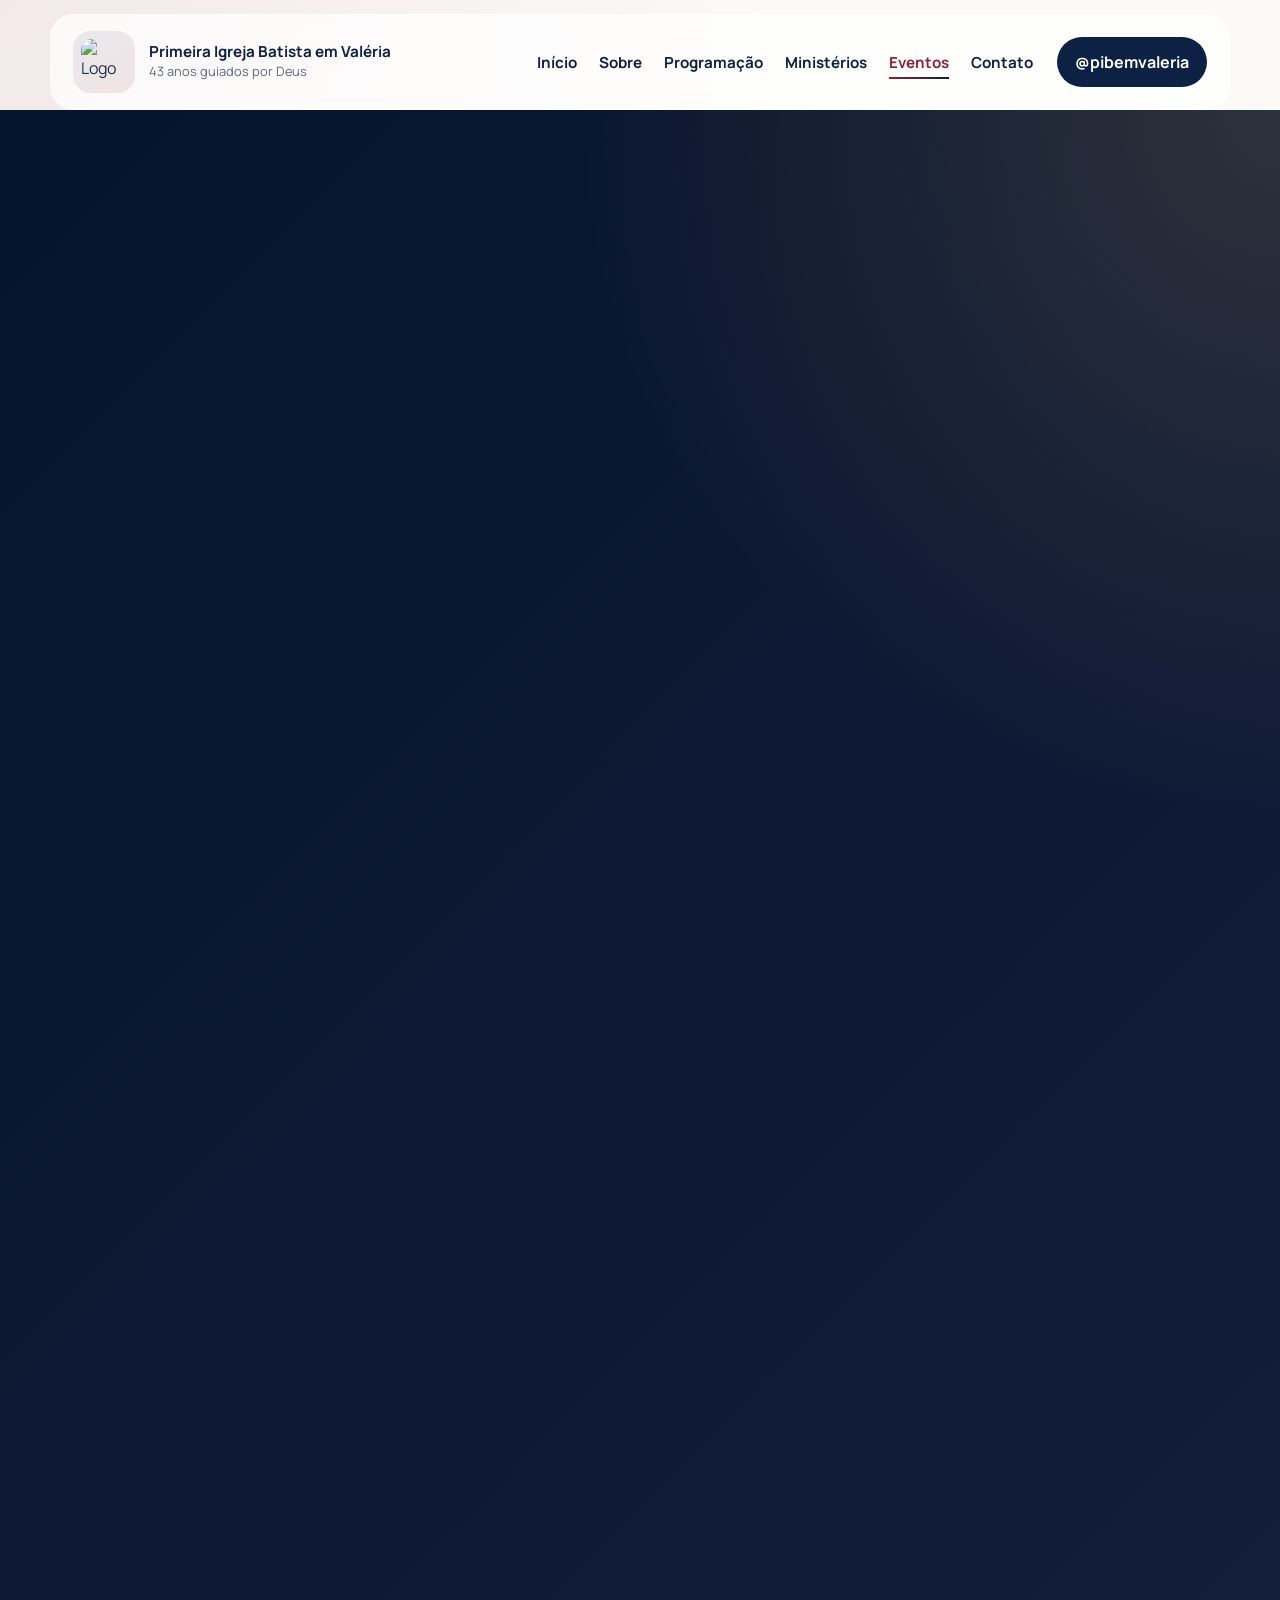
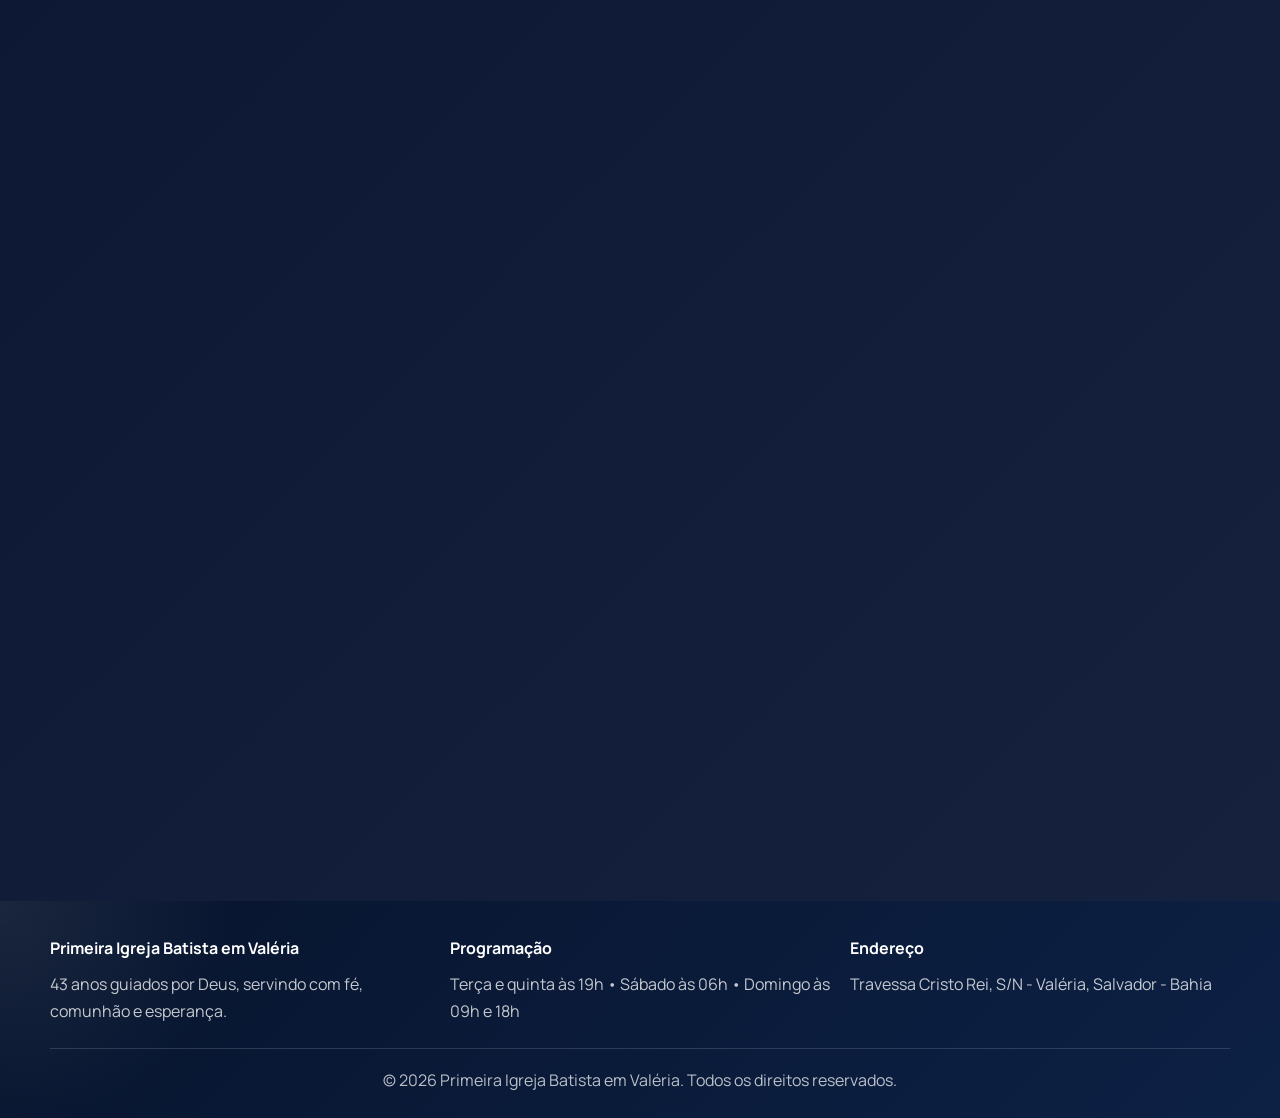
==== eventos.html @ e594f548 "Reorganiza o site em páginas separadas (Início, Sobre, Programação, Ministérios, Eventos, Contato) I" ====
<!DOCTYPE html>
<html lang="pt-BR">
<head>
  <meta charset="UTF-8">
  <meta name="viewport" content="width=device-width, initial-scale=1.0">
  <meta name="description" content="43º aniversário da Primeira Igreja Batista em Valéria: programação, pregadores convidados e o hino da conferência.">
  <title>Eventos | Primeira Igreja Batista em Valéria</title>
  <link rel="icon" href="logo-pib.png" type="image/png">
  <link rel="preconnect" href="https://fonts.googleapis.com">
  <link rel="preconnect" href="https://fonts.gstatic.com" crossorigin>
  <link href="https://fonts.googleapis.com/css2?family=Cormorant+Garamond:wght@500;600;700&family=Manrope:wght@400;500;600;700;800&display=swap" rel="stylesheet">
  <link rel="stylesheet" href="style.css">
</head>
<body>
<header class="site-header" id="topo">
  <div class="container">
    <nav class="navbar" aria-label="Navegação principal">
      <a class="brand" href="index.html" aria-label="Página inicial da Primeira Igreja Batista em Valéria">
        <img src="logo-pib.png" alt="Logo da Primeira Igreja Batista em Valéria">
        <div class="brand-text"><strong>Primeira Igreja Batista em Valéria</strong><span>43 anos guiados por Deus</span></div>
      </a>
      <button class="menu-toggle" id="menuToggle" type="button" aria-expanded="false" aria-controls="menu" aria-label="Abrir menu"><span></span><span></span><span></span></button>
      <div class="nav-panel" id="menu">
        <ul class="nav-links">
          <li><a href="index.html">Início</a></li><li><a href="sobre.html">Sobre</a></li><li><a href="programacao.html">Programação</a></li><li><a href="ministerios.html">Ministérios</a></li><li><a href="eventos.html" aria-current="page">Eventos</a></li><li><a href="contato.html">Contato</a></li>
        </ul>
        <a class="nav-cta" href="https://instagram.com/pibemvaleria" target="_blank" rel="noreferrer">@pibemvaleria</a>
      </div>
    </nav>
  </div>
</header>
<main>
  <section class="section event-section" id="eventos">
    <div class="container">
      <figure class="event-banner reveal">
        <img src="guiados.png" alt="Arte oficial do 43º aniversário da PIB em Valéria: Guiados por Deus para um novo tempo — Isaías 43:19" width="1672" height="941" loading="lazy" decoding="async">
      </figure>
      <div class="section-heading center light reveal">
        <p class="section-kicker">Evento em destaque</p>
        <h2>43º aniversário da PIB em Valéria</h2>
      </div>
      <div class="event-info reveal">
        <p class="event-tag">10, 12 e 13 de setembro de 2026</p>
        <h3>Guiados por Deus para um novo tempo</h3>
        <p class="event-lead">Uma celebração de gratidão pela história da igreja e de esperança pelo novo tempo que Deus está conduzindo.</p>
        <div class="countdown" id="countdown" aria-live="polite">
          <div><strong id="cd-dias">00</strong><span>dias</span></div>
          <div><strong id="cd-horas">00</strong><span>horas</span></div>
          <div><strong id="cd-min">00</strong><span>min</span></div>
          <div><strong id="cd-seg">00</strong><span>seg</span></div>
        </div>
        <div class="event-actions">
          <a class="btn btn-gold" href="#evento-programacao">Ver programação</a>
          <a class="btn btn-outline-light" href="https://instagram.com/pibemvaleria" target="_blank" rel="noreferrer">Acompanhar no Instagram</a>
        </div>
      </div>
      <div class="event-schedule" id="evento-programacao">
        <article class="reveal"><span>10/09 • 19h30</span><h3>Pr. Davidson Freitas</h3><p>PIB em Heliópolis - RJ • BGEA</p></article>
        <article class="reveal"><span>12/09 • 19h</span><h3>Pr. Éber Mesquita</h3><p>IB Sinai • Presidente da CBBA</p></article>
        <article class="reveal"><span>13/09 • 09h</span><h3>Pr. Chris Swamson</h3><p>BGEA - EUA</p></article>
        <article class="reveal"><span>13/09 • 18h</span><h3>Pr. Maurício Rodrigues</h3><p>PIB em Valéria</p></article>
      </div>

      <div class="section-heading center light reveal preachers-heading"><p class="section-kicker">Quem prega</p><h2>Pregadores convidados</h2></div>
      <div class="preachers-grid">
        <article class="preacher-card reveal">
          <div class="preacher-photo"><img src="Pr. Davidson Freitas.png" alt="Pr. Davidson Freitas" loading="lazy"></div>
          <span class="preacher-when">10/09 • 19h30</span>
          <h3>Pr. Davidson Freitas</h3>
          <p>PIB em Heliópolis - RJ • BGEA</p>
        </article>
        <article class="preacher-card reveal">
          <div class="preacher-photo"><img src="Pr. Éber Mesquita.png" alt="Pr. Éber Mesquita" loading="lazy"></div>
          <span class="preacher-when">12/09 • 19h</span>
          <h3>Pr. Éber Mesquita</h3>
          <p>IB Sinai • Presidente da CBBA</p>
        </article>
        <article class="preacher-card reveal">
          <div class="preacher-photo"><img src="Pr. Chris Swamson.png" alt="Pr. Chris Swamson" loading="lazy"></div>
          <span class="preacher-when">13/09 • 09h</span>
          <h3>Pr. Chris Swamson</h3>
          <p>BGEA - EUA</p>
        </article>
        <article class="preacher-card reveal">
          <div class="preacher-photo"><img src="Pr. Mauricio.jpeg" alt="Pr. Maurício Rodrigues" loading="lazy"></div>
          <span class="preacher-when">13/09 • 18h</span>
          <h3>Pr. Maurício Rodrigues</h3>
          <p>PIB em Valéria</p>
          <p class="preacher-note">Participação especial do Coral da Igreja Batista Metropolitana</p>
        </article>
      </div>

      <div class="hymn-block reveal">
        <div class="section-heading center light"><p class="section-kicker">Nosso hino</p><h2>Uma Nova História</h2></div>
        <p class="hymn-caption">Fernandinho</p>
        <div class="hymn-video">
          <iframe src="https://www.youtube.com/embed/4M4jRcdUZtY" title="Uma Nova História - Fernandinho" loading="lazy" frameborder="0" allow="accelerometer; autoplay; clipboard-write; encrypted-media; gyroscope; picture-in-picture" allowfullscreen></iframe>
        </div>
      </div>
    </div>
  </section>
</main>
<footer class="site-footer"><div class="container footer-grid"><div><strong>Primeira Igreja Batista em Valéria</strong><p>43 anos guiados por Deus, servindo com fé, comunhão e esperança.</p></div><div><strong>Programação</strong><p>Terça e quinta às 19h • Sábado às 06h • Domingo às 09h e 18h</p></div><div><strong>Endereço</strong><p>Travessa Cristo Rei, S/N - Valéria, Salvador - Bahia</p></div></div><div class="container footer-bottom"><p>© 2026 Primeira Igreja Batista em Valéria. Todos os direitos reservados.</p></div></footer>
<script src="script.js"></script>
</body>
</html>
---- style.css ----
:root {
  --navy: #0d2145;
  --navy-deep: #07142d;
  --navy-soft: #16315f;
  --wine: #8c2338;
  --wine-dark: #6f1a2c;
  --paper: #f6f4ef;
  --paper-strong: #ece7de;
  --white: #ffffff;
  --text: #24324a;
  --text-soft: #5d6980;
  --border: rgba(13, 33, 69, 0.12);
  --shadow: 0 24px 60px rgba(7, 20, 45, 0.14);
  --radius-lg: 28px;
  --radius-md: 20px;
  --radius-sm: 14px;
  --container: 1180px;
}

* {
  box-sizing: border-box;
  margin: 0;
  padding: 0;
}

html {
  scroll-behavior: smooth;
}

body {
  font-family: "Manrope", sans-serif;
  color: var(--text);
  background:
    radial-gradient(circle at top left, rgba(140, 35, 56, 0.08), transparent 26%),
    linear-gradient(180deg, #fbfaf7 0%, var(--paper) 100%);
  line-height: 1.65;
}

img {
  display: block;
  max-width: 100%;
}

a {
  color: inherit;
}

button {
  font: inherit;
}

.container {
  width: min(var(--container), calc(100% - 32px));
  margin: 0 auto;
}

.site-header {
  position: sticky;
  top: 0;
  z-index: 30;
  padding-top: 14px;
}

.site-header.scrolled .navbar {
  background: rgba(255, 255, 255, 0.9);
  box-shadow: 0 16px 40px rgba(7, 20, 45, 0.14);
}

.navbar {
  position: relative;
  display: flex;
  align-items: center;
  justify-content: space-between;
  gap: 24px;
  padding: 16px 22px;
  border: 1px solid rgba(255, 255, 255, 0.65);
  border-radius: 24px;
  background: rgba(255, 255, 255, 0.72);
  backdrop-filter: blur(16px);
  transition: background 0.3s ease, box-shadow 0.3s ease;
}

.brand {
  display: flex;
  align-items: center;
  gap: 14px;
  text-decoration: none;
  min-width: 0;
}

.brand img {
  width: 62px;
  height: 62px;
  object-fit: contain;
  border-radius: 18px;
  background: linear-gradient(145deg, rgba(13, 33, 69, 0.08), rgba(140, 35, 56, 0.1));
  padding: 8px;
}

.brand-text {
  min-width: 0;
}

.brand-text strong,
.brand-text span {
  display: block;
}

.brand-text strong {
  font-size: 0.95rem;
  color: var(--navy);
  line-height: 1.3;
}

.brand-text span {
  color: var(--text-soft);
  font-size: 0.8rem;
}

.nav-panel {
  display: flex;
  align-items: center;
  gap: 24px;
}

.nav-links {
  display: flex;
  align-items: center;
  gap: 22px;
  list-style: none;
}

.nav-links a {
  text-decoration: none;
  color: var(--navy);
  font-weight: 700;
  font-size: 0.95rem;
  position: relative;
}

.nav-links a::after {
  content: "";
  position: absolute;
  left: 0;
  bottom: -6px;
  width: 100%;
  height: 2px;
  transform: scaleX(0);
  transform-origin: left;
  background: linear-gradient(90deg, var(--wine), var(--navy));
  transition: transform 0.25s ease;
}

.nav-links a:hover::after,
.nav-links a:focus-visible::after {
  transform: scaleX(1);
}

.nav-links a[aria-current="page"] {
  color: var(--wine);
}

.nav-links a[aria-current="page"]::after {
  transform: scaleX(1);
}

.nav-cta {
  text-decoration: none;
  background: var(--navy);
  color: var(--white);
  padding: 12px 18px;
  border-radius: 999px;
  font-weight: 700;
  white-space: nowrap;
}

.menu-toggle {
  display: none;
  width: 52px;
  height: 52px;
  border: 0;
  border-radius: 16px;
  background: var(--navy);
  cursor: pointer;
}

.menu-toggle span {
  display: block;
  width: 22px;
  height: 2px;
  margin: 5px auto;
  background: var(--white);
  transition: transform 0.25s ease, opacity 0.25s ease;
}

.menu-toggle.is-active span:nth-child(1) {
  transform: translateY(7px) rotate(45deg);
}

.menu-toggle.is-active span:nth-child(2) {
  opacity: 0;
}

.menu-toggle.is-active span:nth-child(3) {
  transform: translateY(-7px) rotate(-45deg);
}

.hero {
  position: relative;
  overflow: hidden;
  padding: 120px 0 72px;
}

.hero::before,
.hero::after {
  content: "";
  position: absolute;
  border-radius: 50%;
  filter: blur(16px);
  z-index: -1;
}

.hero::before {
  width: 360px;
  height: 360px;
  right: -110px;
  top: 40px;
  background: rgba(140, 35, 56, 0.16);
}

.hero::after {
  width: 420px;
  height: 420px;
  left: -120px;
  bottom: -140px;
  background: rgba(13, 33, 69, 0.12);
}

.hero-grid {
  display: grid;
  grid-template-columns: minmax(0, 1.05fr) minmax(320px, 0.95fr);
  align-items: center;
  gap: 46px;
}

.eyebrow,
.section-kicker {
  font-size: 0.82rem;
  letter-spacing: 0.18em;
  text-transform: uppercase;
  font-weight: 800;
  color: var(--wine);
}

.hero-badge {
  display: inline-flex;
  margin: 18px 0 20px;
  padding: 8px 16px;
  border-radius: 999px;
  background: rgba(140, 35, 56, 0.08);
  color: var(--wine-dark);
  font-weight: 800;
}

.hero h1,
.section-heading h2,
.contact-copy h2 {
  font-family: "Cormorant Garamond", serif;
  color: var(--navy-deep);
  letter-spacing: -0.02em;
  line-height: 0.98;
}

.hero h1 {
  font-size: clamp(3rem, 6vw, 5.45rem);
  max-width: 11ch;
}

.hero-text {
  font-size: 1.06rem;
  color: var(--text-soft);
  max-width: 58ch;
  margin-top: 22px;
}

.hero-actions {
  display: flex;
  flex-wrap: wrap;
  gap: 14px;
  margin-top: 30px;
}

.btn {
  display: inline-flex;
  align-items: center;
  justify-content: center;
  min-height: 52px;
  padding: 0 22px;
  border-radius: 999px;
  text-decoration: none;
  font-weight: 800;
  transition: transform 0.25s ease, box-shadow 0.25s ease, background 0.25s ease;
}

.btn:hover,
.btn:focus-visible,
.contact-link:hover,
.contact-link:focus-visible,
.nav-cta:hover,
.nav-cta:focus-visible {
  transform: translateY(-2px);
}

.btn-primary {
  background: linear-gradient(135deg, var(--wine), #b0334d);
  color: var(--white);
  box-shadow: 0 16px 30px rgba(140, 35, 56, 0.28);
}

.btn-secondary {
  background: var(--white);
  color: var(--navy);
  border: 1px solid var(--border);
}

.btn-light {
  background: var(--white);
  color: var(--navy-deep);
}

.hero-highlights {
  display: flex;
  flex-wrap: wrap;
  gap: 12px;
  list-style: none;
  margin-top: 28px;
}

.hero-highlights li {
  padding: 10px 14px;
  border-radius: 999px;
  background: rgba(255, 255, 255, 0.72);
  border: 1px solid rgba(13, 33, 69, 0.08);
  color: var(--navy);
  font-weight: 700;
}

.hero-visual {
  position: relative;
}

.hero-card {
  position: relative;
  overflow: hidden;
  padding: 28px;
  border-radius: 34px;
  min-height: 560px;
  color: var(--white);
  background:
    linear-gradient(180deg, rgba(255, 255, 255, 0.14), rgba(255, 255, 255, 0.02)),
    linear-gradient(145deg, rgba(13, 33, 69, 0.95), rgba(13, 33, 69, 0.8) 55%, rgba(140, 35, 56, 0.82));
  box-shadow: var(--shadow);
}

.hero-card::before {
  content: "";
  position: absolute;
  inset: 0;
  background:
    linear-gradient(130deg, rgba(255, 255, 255, 0.18), transparent 34%),
    radial-gradient(circle at 80% 20%, rgba(255, 255, 255, 0.24), transparent 24%),
    radial-gradient(circle at 24% 76%, rgba(255, 255, 255, 0.1), transparent 28%);
  pointer-events: none;
}

.hero-card-top,
.hero-card-body,
.hero-card-footer {
  position: relative;
  z-index: 1;
}

.hero-card-top {
  display: flex;
  align-items: center;
  justify-content: space-between;
  gap: 20px;
}

.hero-card-top img {
  width: 84px;
  height: 84px;
  object-fit: contain;
  padding: 10px;
  border-radius: 22px;
  background: rgba(255, 255, 255, 0.1);
  backdrop-filter: blur(8px);
}

.hero-card-tag {
  display: inline-flex;
  padding: 8px 14px;
  border-radius: 999px;
  background: rgba(255, 255, 255, 0.12);
  font-weight: 700;
}

.hero-card-body {
  display: grid;
  align-content: end;
  min-height: 380px;
}

.hero-card-verse {
  font-family: "Cormorant Garamond", serif;
  font-size: clamp(2rem, 4vw, 3.3rem);
  line-height: 1.02;
  max-width: 11ch;
}

.hero-card-reference {
  display: block;
  margin-top: 14px;
  color: rgba(255, 255, 255, 0.82);
  letter-spacing: 0.08em;
  text-transform: uppercase;
  font-size: 0.82rem;
  font-weight: 700;
}

.hero-card-footer {
  padding-top: 22px;
  border-top: 1px solid rgba(255, 255, 255, 0.18);
}

.hero-card-footer strong,
.hero-card-footer span {
  display: block;
}

.hero-card-footer span {
  color: rgba(255, 255, 255, 0.84);
}

.section {
  padding: 88px 0;
}

.section-soft {
  background: linear-gradient(180deg, rgba(255, 255, 255, 0.32), rgba(236, 231, 222, 0.72));
}

.section-dark {
  background:
    radial-gradient(circle at top right, rgba(255, 255, 255, 0.08), transparent 22%),
    linear-gradient(135deg, var(--navy-deep), var(--navy));
  color: var(--white);
}

.section-heading {
  max-width: 720px;
}

.section-heading.center {
  margin: 0 auto;
  text-align: center;
}

.section-heading.light h2,
.section-heading.light .section-kicker {
  color: var(--white);
}

.section-heading h2,
.contact-copy h2 {
  font-size: clamp(2.5rem, 4vw, 4.1rem);
  margin-top: 14px;
}

.intro-strip {
  padding-top: 22px;
}

.intro-grid {
  display: grid;
  grid-template-columns: repeat(3, 1fr);
  gap: 18px;
}

.intro-grid article {
  padding: 24px;
  border-radius: var(--radius-md);
  background: rgba(255, 255, 255, 0.76);
  border: 1px solid rgba(13, 33, 69, 0.08);
  box-shadow: 0 16px 30px rgba(7, 20, 45, 0.06);
}

.intro-grid span {
  display: block;
  margin-bottom: 10px;
  color: var(--navy);
  font-size: 1.05rem;
  font-weight: 800;
}

.about-grid {
  display: grid;
  grid-template-columns: 0.9fr 1.1fr;
  gap: 42px;
  align-items: start;
}

.about-content p + p {
  margin-top: 18px;
}

.about-content p {
  color: var(--text-soft);
  font-size: 1.02rem;
}

.about-metrics {
  display: grid;
  grid-template-columns: repeat(3, 1fr);
  gap: 16px;
  margin-top: 28px;
}

.metric-card,
.schedule-card,
.ministry-card,
.gallery-card,
.contact-panel {
  border: 1px solid var(--border);
  box-shadow: var(--shadow);
}

.metric-card {
  padding: 22px;
  border-radius: var(--radius-md);
  background: var(--white);
}

.metric-card strong,
.metric-card span {
  display: block;
}

.metric-card strong {
  color: var(--navy);
  font-size: 1.2rem;
}

.metric-card span {
  color: var(--text-soft);
}

.schedule-grid {
  display: grid;
  grid-template-columns: repeat(auto-fit, minmax(220px, 1fr));
  gap: 18px;
  margin-top: 42px;
}

.schedule-card {
  position: relative;
  overflow: hidden;
  padding: 28px;
  border-radius: 24px;
  background: linear-gradient(180deg, rgba(255, 255, 255, 0.92), var(--white));
}

.schedule-card::before {
  content: "";
  position: absolute;
  inset: 0 auto auto 0;
  width: 100%;
  height: 4px;
  background: linear-gradient(90deg, var(--wine), var(--navy));
}

.schedule-day {
  display: inline-flex;
  margin-bottom: 16px;
  padding: 7px 12px;
  border-radius: 999px;
  background: rgba(13, 33, 69, 0.06);
  color: var(--navy);
  font-size: 0.85rem;
  font-weight: 800;
}

.schedule-card h3 {
  color: var(--navy);
  font-size: 1.35rem;
  margin-bottom: 8px;
}

.schedule-card p {
  color: var(--wine);
  font-size: 1.05rem;
  font-weight: 800;
}

.ministries-grid {
  display: grid;
  grid-template-columns: repeat(auto-fit, minmax(240px, 1fr));
  gap: 18px;
  margin-top: 42px;
}

.ministry-card {
  padding: 28px;
  border-radius: 24px;
  background:
    linear-gradient(180deg, rgba(255, 255, 255, 0.96), rgba(255, 255, 255, 0.9)),
    var(--white);
}

.ministry-card h3 {
  color: var(--navy);
  font-size: 1.25rem;
  margin-bottom: 10px;
}

.ministry-card p {
  color: var(--text-soft);
}

.gallery-grid {
  display: grid;
  grid-template-columns: repeat(3, 1fr);
  gap: 20px;
  margin-top: 42px;
}

/* O card tem proporção fixa e o texto fica sobre a imagem: altura previsível
   em qualquer tela e sem faixas vazias em volta das artes. */
.gallery-card {
  position: relative;
  display: block;
  overflow: hidden;
  aspect-ratio: 4 / 5;
  border-radius: 28px;
  background: var(--navy-deep);
  border-color: rgba(255, 255, 255, 0.14);
  text-decoration: none;
  transition: transform 0.3s ease, box-shadow 0.3s ease;
}

.gallery-card::after {
  content: "";
  position: absolute;
  inset: 0;
  z-index: 1;
  background: linear-gradient(180deg, rgba(7, 20, 45, 0.34) 0%, transparent 32%, rgba(7, 20, 45, 0.95) 100%);
}

/* Especificidade acima de .reveal.is-visible, que também define transform
   e, por vir depois no arquivo, anulava o hover do card. */
.gallery-grid .gallery-card:hover,
.gallery-grid .gallery-card:focus-visible {
  transform: translateY(-6px);
  box-shadow: 0 30px 60px rgba(7, 20, 45, 0.4);
}

.gallery-card:focus-visible {
  outline: 2px solid #e8c468;
  outline-offset: 3px;
}

.gallery-image {
  width: 100%;
  height: 100%;
  object-fit: cover;
  object-position: center;
  transition: transform 0.6s ease;
}

.gallery-card:hover .gallery-image,
.gallery-card:focus-visible .gallery-image {
  transform: scale(1.06);
}

/* Arte vertical (9/16): ancora no topo para preservar o selo e o tema. */
.gallery-card--art .gallery-image {
  object-position: center top;
}

.gallery-badge {
  position: absolute;
  z-index: 2;
  top: 16px;
  left: 16px;
  display: inline-flex;
  align-items: center;
  gap: 7px;
  padding: 7px 13px;
  border-radius: 999px;
  background: rgba(7, 20, 45, 0.6);
  backdrop-filter: blur(6px);
  border: 1px solid rgba(255, 255, 255, 0.24);
  color: var(--white);
  font-size: 0.72rem;
  font-weight: 800;
  letter-spacing: 0.1em;
  text-transform: uppercase;
}

.gallery-copy {
  position: absolute;
  z-index: 2;
  inset: auto 0 0 0;
  padding: 24px 22px 22px;
}

.gallery-copy h3 {
  font-size: clamp(1.15rem, 1.5vw, 1.4rem);
  line-height: 1.25;
  margin-bottom: 8px;
  color: var(--white);
}

.gallery-copy p {
  color: rgba(255, 255, 255, 0.84);
  font-size: 0.92rem;
  line-height: 1.5;
}

.gallery-cta {
  display: inline-flex;
  align-items: center;
  gap: 6px;
  margin-top: 14px;
  color: #e8c468;
  font-size: 0.8rem;
  font-weight: 800;
  letter-spacing: 0.06em;
  text-transform: uppercase;
  opacity: 0;
  transform: translateY(8px);
  transition: opacity 0.3s ease, transform 0.3s ease;
}

.gallery-card:hover .gallery-cta,
.gallery-card:focus-visible .gallery-cta {
  opacity: 1;
  transform: translateY(0);
}

/* Sem cursor não existe hover: no celular e no tablet o link fica sempre visível. */
@media (hover: none) {
  .gallery-cta {
    opacity: 1;
    transform: none;
  }
}

.contact-panel {
  display: grid;
  grid-template-columns: 1fr 0.92fr;
  gap: 24px;
  padding: 34px;
  border-radius: 32px;
  background:
    linear-gradient(160deg, rgba(255, 255, 255, 0.95), rgba(255, 255, 255, 0.82)),
    var(--white);
}

.contact-copy p:not(.section-kicker) {
  color: var(--text-soft);
  margin-top: 18px;
}

.contact-copy address {
  margin-top: 20px;
  color: var(--navy);
  font-style: normal;
  font-weight: 700;
}

.contact-actions {
  display: grid;
  gap: 14px;
}

.contact-link {
  display: block;
  padding: 22px 24px;
  border-radius: 22px;
  text-decoration: none;
  transition: transform 0.25s ease, box-shadow 0.25s ease;
}

.contact-link strong,
.contact-link span {
  display: block;
}

.contact-link strong {
  font-size: 1.05rem;
  margin-bottom: 4px;
}

.contact-link span {
  opacity: 0.86;
}

.contact-link.instagram {
  background: linear-gradient(135deg, #213b6e, #8c2338);
  color: var(--white);
}

.contact-link.whatsapp {
  background: linear-gradient(135deg, #f8f6f2, #ece7de);
  color: var(--navy);
}

.contact-link.location {
  background: var(--navy-deep);
  color: var(--white);
}

.site-footer {
  padding: 34px 0 24px;
  color: var(--white);
  background:
    radial-gradient(circle at top left, rgba(255, 255, 255, 0.08), transparent 18%),
    linear-gradient(135deg, var(--navy-deep), var(--navy));
}

.footer-grid {
  display: grid;
  grid-template-columns: repeat(3, 1fr);
  gap: 20px;
}

.footer-grid strong,
.footer-grid p {
  display: block;
}

.footer-grid strong {
  margin-bottom: 10px;
  font-size: 1rem;
}

.footer-grid p {
  color: rgba(255, 255, 255, 0.76);
}

.footer-bottom {
  margin-top: 24px;
  padding-top: 18px;
  border-top: 1px solid rgba(255, 255, 255, 0.14);
  text-align: center;
  color: rgba(255, 255, 255, 0.72);
}

.reveal {
  opacity: 0;
  transform: translateY(26px);
  transition: opacity 0.7s ease, transform 0.7s ease;
}

.reveal.is-visible {
  opacity: 1;
  transform: translateY(0);
}

@media (max-width: 1080px) {
  .hero-grid,
  .about-grid,
  .contact-panel {
    grid-template-columns: 1fr;
  }

  .schedule-grid {
    grid-template-columns: repeat(2, 1fr);
  }

  .ministries-grid,
  .footer-grid,
  .about-metrics,
  .intro-grid {
    grid-template-columns: repeat(2, 1fr);
  }

  .hero-card {
    min-height: 480px;
  }
}

@media (max-width: 860px) {
  .site-header {
    padding-top: 10px;
  }

  .navbar {
    padding: 14px 16px;
  }

  .menu-toggle {
    display: inline-block;
    margin-left: auto;
  }

  .nav-panel {
    position: absolute;
    top: calc(100% + 10px);
    right: 0;
    left: 0;
    display: grid;
    gap: 18px;
    padding: 20px;
    border-radius: 24px;
    background: rgba(255, 255, 255, 0.98);
    box-shadow: 0 28px 48px rgba(7, 20, 45, 0.16);
    opacity: 0;
    pointer-events: none;
    transform: translateY(-8px);
    transition: opacity 0.25s ease, transform 0.25s ease;
  }

  .nav-panel.is-open {
    opacity: 1;
    pointer-events: auto;
    transform: translateY(0);
  }

  .nav-links {
    flex-direction: column;
    align-items: flex-start;
    gap: 16px;
  }

  .nav-cta {
    justify-self: start;
  }

  .hero {
    padding-top: 110px;
  }

  .hero h1 {
    max-width: 12ch;
  }

  .hero-card {
    min-height: 420px;
  }

  /* A galeria mantém 3 colunas até aqui: cards mais baixos que em 2 colunas. */
  .gallery-grid {
    grid-template-columns: repeat(2, 1fr);
    gap: 16px;
  }
}

@media (max-width: 640px) {
  .container {
    width: min(var(--container), calc(100% - 22px));
  }

  .brand img {
    width: 54px;
    height: 54px;
  }

  .brand-text strong {
    font-size: 0.82rem;
  }

  .brand-text span {
    font-size: 0.74rem;
  }

  .hero {
    padding-top: 104px;
    padding-bottom: 54px;
  }

  .hero h1 {
    font-size: clamp(2.45rem, 12vw, 3.8rem);
  }

  .hero-text,
  .about-content p,
  .contact-copy p:not(.section-kicker) {
    font-size: 0.98rem;
  }

  .section {
    padding: 68px 0;
  }

  .section-heading h2,
  .contact-copy h2 {
    font-size: clamp(2.1rem, 10vw, 3rem);
  }

  .intro-grid,
  .about-metrics,
  .schedule-grid,
  .ministries-grid,
  .gallery-grid,
  .footer-grid {
    grid-template-columns: 1fr;
  }

  .hero-actions {
    flex-direction: column;
  }

  .btn {
    width: 100%;
  }

  .hero-highlights {
    gap: 10px;
  }

  .hero-highlights li {
    width: 100%;
    text-align: center;
  }

  .hero-card,
  .contact-panel {
    padding: 22px;
    border-radius: 24px;
  }

  .hero-card-body {
    min-height: 280px;
  }

  .gallery-copy {
    padding: 20px 18px 18px;
  }

  /* Em coluna única, limita a largura para o card não virar um bloco alto demais. */
  .gallery-card {
    max-width: 420px;
    margin-inline: auto;
  }
}

@media (prefers-reduced-motion: reduce) {
  html {
    scroll-behavior: auto;
  }

  *,
  *::before,
  *::after {
    animation: none !important;
    transition: none !important;
  }

  .reveal {
    opacity: 1;
    transform: none;
  }
}

/* ===== EVENTO EM DESTAQUE: 43 ANOS ===== */
.event-section {
  padding-top: clamp(52px, 5vw, 76px);
  background:
    radial-gradient(circle at top right, rgba(232, 196, 104, 0.15), transparent 26%),
    linear-gradient(135deg, var(--navy-deep), #16213e);
  color: var(--white);
}

.event-section .section-kicker {
  color: #e8c468;
}

/* Banner de destaque: ~68% da largura útil (800px de 1180px) no desktop.
   O max-width em px se anula sozinho em telas estreitas, então no tablet e no
   celular o banner volta a ocupar 100% do container. */
.event-banner {
  width: 100%;
  max-width: 800px;
  margin: 0 auto clamp(34px, 5vw, 58px);
  overflow: hidden;
  border: 1px solid rgba(232, 196, 104, 0.28);
  border-radius: 24px;
  background: var(--navy-deep);
  box-shadow: 0 24px 56px rgba(0, 0, 0, 0.32);
}

.event-banner img {
  display: block;
  width: 100%;
  height: auto;            /* preserva a proporção original da arte */
  object-fit: contain;      /* nunca recorta */
  object-position: center;
}

.event-info {
  max-width: 760px;
  margin: 0 auto;
  text-align: center;
}

.event-tag {
  display: inline-flex;
  margin-top: 26px;
  padding: 9px 18px;
  border: 1px solid #c9a227;
  border-radius: 999px;
  color: #f5d77e;
  font-weight: 800;
  letter-spacing: 0.04em;
}

.event-info h3 {
  margin: 16px 0 14px;
  font-family: "Cormorant Garamond", serif;
  font-size: clamp(2rem, 3.4vw, 3.1rem);
  line-height: 1.04;
  color: #f5d77e;
}

.event-lead {
  color: rgba(255, 255, 255, 0.82);
  font-size: 1.02rem;
}

.countdown {
  display: flex;
  flex-wrap: wrap;
  justify-content: center;
  gap: 12px;
  margin: 30px 0;
}

.countdown div {
  min-width: 88px;
  padding: 14px 12px;
  text-align: center;
  border-radius: 16px;
  background: rgba(255, 255, 255, 0.07);
  border: 1px solid rgba(232, 196, 104, 0.2);
}

.countdown strong,
.countdown span {
  display: block;
}

.countdown strong {
  font-size: 1.7rem;
  line-height: 1.1;
  color: #f5d77e;
}

.countdown span {
  font-size: 0.72rem;
  letter-spacing: 0.1em;
  text-transform: uppercase;
  color: rgba(255, 255, 255, 0.7);
}

.event-actions {
  display: flex;
  flex-wrap: wrap;
  justify-content: center;
  gap: 12px;
}

.btn-gold {
  background: linear-gradient(90deg, #8a6a1b, #f5d77e, #c9a227);
  color: var(--navy-deep);
}

.btn-outline-light {
  border: 1px solid rgba(255, 255, 255, 0.35);
  color: var(--white);
}

.event-schedule {
  display: grid;
  grid-template-columns: repeat(4, 1fr);
  gap: 16px;
  margin-top: clamp(38px, 4vw, 54px);
}

.event-schedule article {
  padding: 22px;
  border-radius: 20px;
  background: rgba(255, 255, 255, 0.08);
  border: 1px solid rgba(232, 196, 104, 0.18);
}

.event-schedule span {
  color: #e8c468;
  font-weight: 800;
}

.event-schedule h3 {
  margin: 10px 0 6px;
  color: var(--white);
}

.event-schedule p {
  color: rgba(255, 255, 255, 0.7);
  font-size: 0.9rem;
}

@media (max-width: 900px) {
  .event-schedule {
    grid-template-columns: repeat(2, 1fr);
  }
}

@media (max-width: 640px) {
  .event-schedule {
    grid-template-columns: 1fr;
  }

  .event-actions {
    flex-direction: column;
  }

  .countdown {
    gap: 8px;
  }

  .countdown div {
    min-width: 72px;
    padding: 12px 8px;
  }

  .countdown strong {
    font-size: 1.45rem;
  }
}

/* ===== NOSSA CAMINHADA (timeline) ===== */
.timeline {
  list-style: none;
  max-width: 760px;
  margin: 48px auto 0;
  position: relative;
  padding-left: 28px;
  border-left: 2px solid var(--border);
}

.timeline-item {
  position: relative;
  padding-bottom: 40px;
}

.timeline-item:last-child {
  padding-bottom: 0;
}

.timeline-item::before {
  content: "";
  position: absolute;
  left: -34px;
  top: 4px;
  width: 14px;
  height: 14px;
  border-radius: 50%;
  background: var(--white);
  border: 3px solid var(--wine);
}

.timeline-item--now::before {
  background: var(--wine);
}

.timeline-year {
  display: inline-block;
  margin-bottom: 6px;
  padding: 4px 12px;
  border-radius: 999px;
  background: rgba(13, 33, 69, 0.06);
  color: var(--navy);
  font-weight: 800;
  font-size: 0.85rem;
  letter-spacing: 0.04em;
}

.timeline-content h3 {
  color: var(--navy);
  font-size: 1.15rem;
  margin-bottom: 4px;
}

.timeline-content p {
  color: var(--text-soft);
  margin: 0;
}

@media (max-width: 640px) {
  .timeline {
    padding-left: 22px;
  }

  .timeline-item::before {
    left: -28px;
  }
}

/* ===== QUEM PREGA (cards com foto) ===== */
.preachers-heading {
  margin-top: clamp(38px, 4vw, 54px);
}

.preachers-grid {
  display: grid;
  grid-template-columns: repeat(4, 1fr);
  gap: 20px;
  margin-top: clamp(28px, 4vw, 42px);
}

.preacher-card {
  padding: 24px 18px;
  border-radius: 20px;
  text-align: center;
  background: rgba(255, 255, 255, 0.06);
  border: 1px solid rgba(232, 196, 104, 0.2);
}

.preacher-photo {
  width: 96px;
  height: 96px;
  margin: 0 auto 14px;
  border-radius: 50%;
  overflow: hidden;
  border: 3px solid #c9a227;
  background: #c9a227;
}

.preacher-photo img {
  width: 100%;
  height: 100%;
  object-fit: cover;
  object-position: center top;
}

.preacher-when {
  display: inline-block;
  margin-bottom: 8px;
  padding: 4px 12px;
  border-radius: 999px;
  background: var(--navy-deep);
  border: 1px solid #c9a227;
  color: #f5d77e;
  font-size: 0.78rem;
  font-weight: 700;
}

.preacher-card h3 {
  color: var(--white);
  font-size: 1.05rem;
  margin-bottom: 4px;
}

.preacher-card p {
  color: rgba(255, 255, 255, 0.7);
  font-size: 0.88rem;
  margin: 0;
}

.preacher-note {
  margin-top: 8px;
  font-size: 0.8rem;
  color: #e8c468 !important;
}

@media (max-width: 900px) {
  .preachers-grid {
    grid-template-columns: repeat(2, 1fr);
  }
}

@media (max-width: 640px) {
  .preachers-grid {
    grid-template-columns: 1fr;
  }
}

/* ===== NOSSO HINO ===== */
.hymn-block {
  max-width: 760px;
  margin: clamp(48px, 6vw, 72px) auto 0;
  text-align: center;
}

.hymn-caption {
  margin: -6px 0 24px;
  color: rgba(255, 255, 255, 0.75);
  font-style: italic;
}

.hymn-video {
  width: 100%;
  aspect-ratio: 16 / 9;
  border-radius: 20px;
  overflow: hidden;
  border: 1px solid rgba(232, 196, 104, 0.28);
  box-shadow: 0 24px 56px rgba(0, 0, 0, 0.32);
}

.hymn-video iframe {
  width: 100%;
  height: 100%;
  border: 0;
}

/* ===== COMO CHEGAR ===== */
.location-panel {
  display: grid;
  grid-template-columns: 1.1fr 0.9fr;
  gap: 24px;
  margin-top: 42px;
  align-items: stretch;
}

.location-map {
  border-radius: var(--radius-md);
  overflow: hidden;
  border: 1px solid var(--border);
  box-shadow: var(--shadow);
  min-height: 320px;
}

.location-map iframe {
  width: 100%;
  height: 100%;
  min-height: 320px;
  border: 0;
}

.location-info {
  display: flex;
  flex-direction: column;
  justify-content: center;
  gap: 18px;
  padding: 32px;
  border-radius: var(--radius-md);
  background: var(--navy-deep);
  color: var(--white);
  box-shadow: var(--shadow);
}

.location-info address {
  font-style: normal;
  font-size: 1.1rem;
  font-weight: 700;
}

.location-info .btn {
  align-self: flex-start;
}

@media (max-width: 900px) {
  .location-panel {
    grid-template-columns: 1fr;
  }

  .location-map {
    min-height: 260px;
  }
}
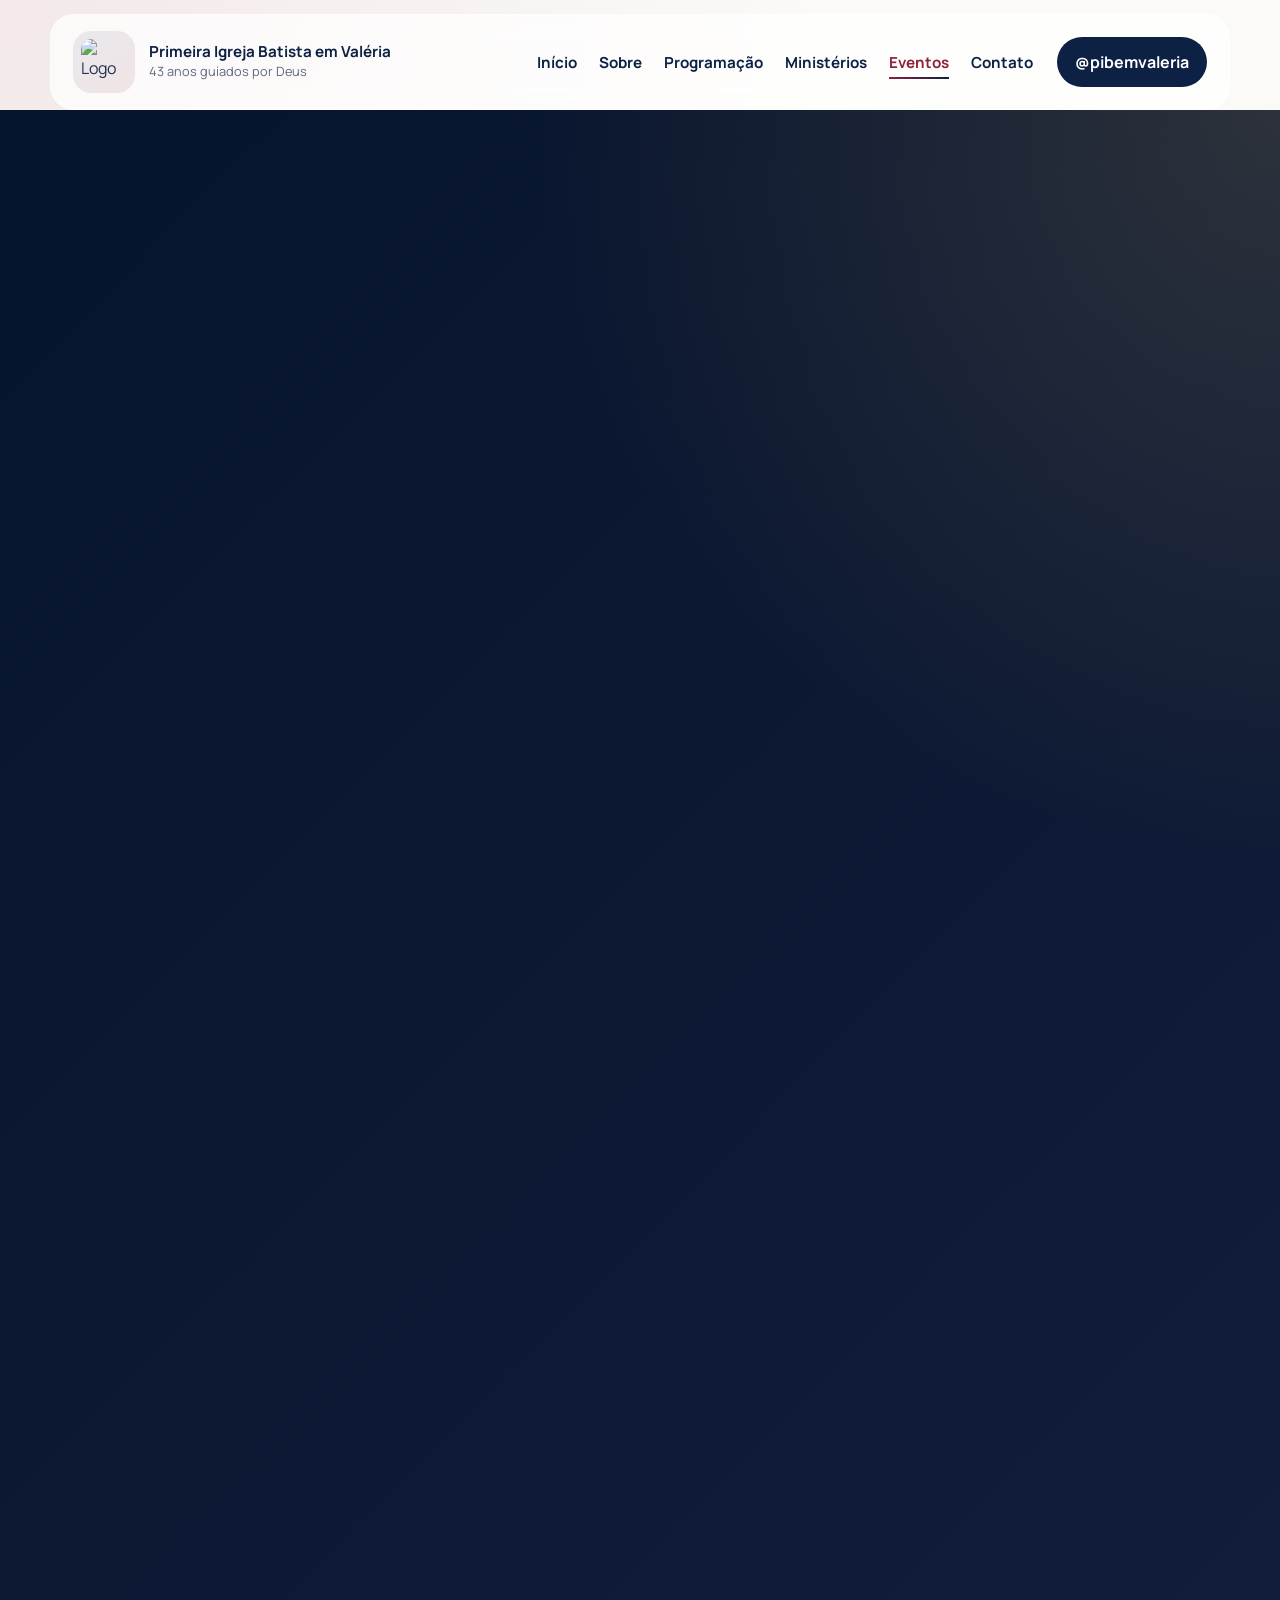
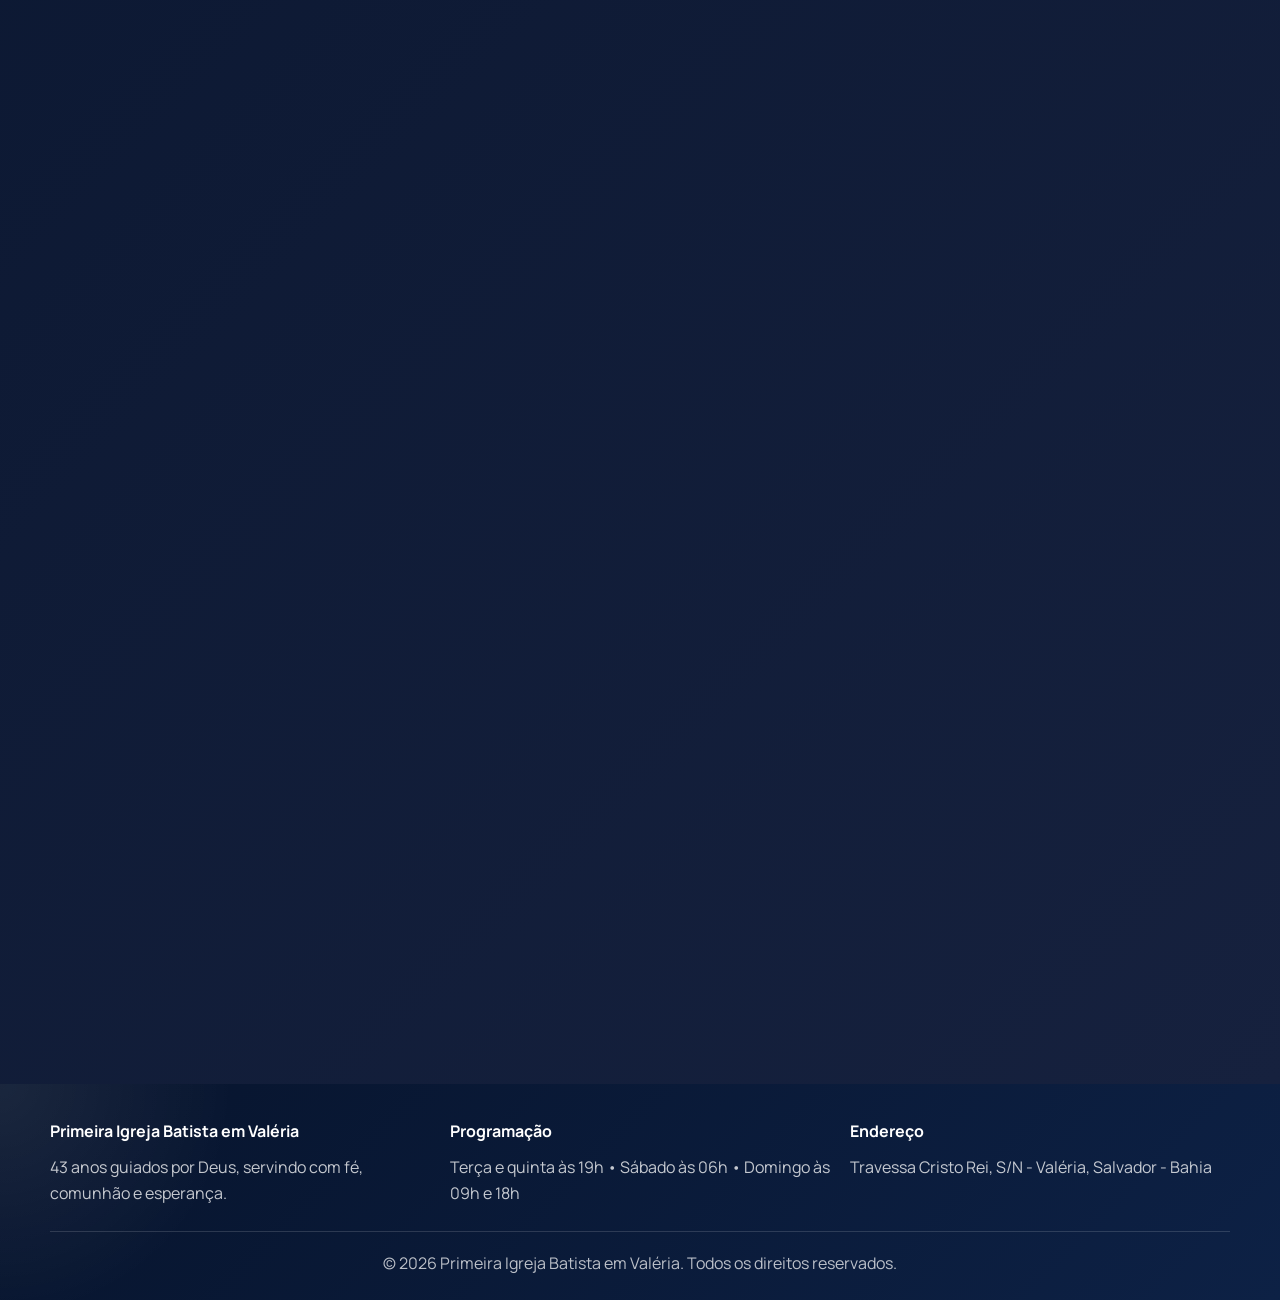
==== commit 5c68fb5f: "Transforma a página de eventos em recap do aniversário (já aconteceu) Remove a contagem regressiva e" ====
--- a/eventos.html
+++ b/eventos.html
@@ -3,7 +3,7 @@
 <head>
   <meta charset="UTF-8">
   <meta name="viewport" content="width=device-width, initial-scale=1.0">
-  <meta name="description" content="43º aniversário da Primeira Igreja Batista em Valéria: programação, pregadores convidados e o hino da conferência.">
+  <meta name="description" content="Reviva o 43º aniversário da Primeira Igreja Batista em Valéria: como foi a programação, os pregadores convidados e o hino da conferência.">
   <title>Eventos | Primeira Igreja Batista em Valéria</title>
   <link rel="icon" href="logo-pib.png" type="image/png">
   <link rel="preconnect" href="https://fonts.googleapis.com">
@@ -36,21 +36,15 @@
         <img src="guiados.png" alt="Arte oficial do 43º aniversário da PIB em Valéria: Guiados por Deus para um novo tempo — Isaías 43:19" width="1672" height="941" loading="lazy" decoding="async">
       </figure>
       <div class="section-heading center light reveal">
-        <p class="section-kicker">Evento em destaque</p>
+        <p class="section-kicker">Já aconteceu</p>
         <h2>43º aniversário da PIB em Valéria</h2>
       </div>
       <div class="event-info reveal">
-        <p class="event-tag">10, 12 e 13 de setembro de 2026</p>
+        <p class="event-tag">Realizado em 10, 12 e 13 de setembro de 2026</p>
         <h3>Guiados por Deus para um novo tempo</h3>
-        <p class="event-lead">Uma celebração de gratidão pela história da igreja e de esperança pelo novo tempo que Deus está conduzindo.</p>
-        <div class="countdown" id="countdown" aria-live="polite">
-          <div><strong id="cd-dias">00</strong><span>dias</span></div>
-          <div><strong id="cd-horas">00</strong><span>horas</span></div>
-          <div><strong id="cd-min">00</strong><span>min</span></div>
-          <div><strong id="cd-seg">00</strong><span>seg</span></div>
-        </div>
+        <p class="event-lead">Celebramos com gratidão a história da igreja e a esperança do novo tempo que Deus está conduzindo.</p>
         <div class="event-actions">
-          <a class="btn btn-gold" href="#evento-programacao">Ver programação</a>
+          <a class="btn btn-gold" href="#evento-programacao">Como foi a programação</a>
           <a class="btn btn-outline-light" href="https://instagram.com/pibemvaleria" target="_blank" rel="noreferrer">Acompanhar no Instagram</a>
         </div>
       </div>
@@ -61,7 +55,7 @@
         <article class="reveal"><span>13/09 • 18h</span><h3>Pr. Maurício Rodrigues</h3><p>PIB em Valéria</p></article>
       </div>
 
-      <div class="section-heading center light reveal preachers-heading"><p class="section-kicker">Quem prega</p><h2>Pregadores convidados</h2></div>
+      <div class="section-heading center light reveal preachers-heading"><p class="section-kicker">Quem pregou</p><h2>Pregadores convidados</h2></div>
       <div class="preachers-grid">
         <article class="preacher-card reveal">
           <div class="preacher-photo"><img src="Pr. Davidson Freitas.png" alt="Pr. Davidson Freitas" loading="lazy"></div>
@@ -90,6 +84,12 @@
         </article>
       </div>
 
+      <div class="section-heading center light reveal preachers-heading"><p class="section-kicker">Registro</p><h2>Galeria do evento</h2></div>
+      <div class="gallery-grid gallery-grid--compact">
+        <a class="gallery-card reveal" href="https://www.instagram.com/reel/DdOfcXuCJEB/" target="_blank" rel="noreferrer"><span class="gallery-badge"><svg viewBox="0 0 24 24" width="11" height="11" aria-hidden="true" fill="currentColor"><path d="M8 5v14l11-7z"/></svg>Reel</span><div class="gallery-copy"><h3>Um tempo de adoração</h3><p>Reviva o louvor da noite de abertura da conferência.</p><span class="gallery-cta">Assistir no Instagram<svg viewBox="0 0 24 24" width="13" height="13" aria-hidden="true" fill="none" stroke="currentColor" stroke-width="2.5" stroke-linecap="round" stroke-linejoin="round"><path d="M7 17 17 7M9 7h8v8"/></svg></span></div></a>
+        <a class="gallery-card reveal" href="https://www.instagram.com/reel/DdP4ZI1tBue/" target="_blank" rel="noreferrer"><span class="gallery-badge"><svg viewBox="0 0 24 24" width="11" height="11" aria-hidden="true" fill="currentColor"><path d="M8 5v14l11-7z"/></svg>Reel</span><div class="gallery-copy"><h3>Unidos em oração</h3><p>Um momento de comunhão e intercessão durante a conferência.</p><span class="gallery-cta">Assistir no Instagram<svg viewBox="0 0 24 24" width="13" height="13" aria-hidden="true" fill="none" stroke="currentColor" stroke-width="2.5" stroke-linecap="round" stroke-linejoin="round"><path d="M7 17 17 7M9 7h8v8"/></svg></span></div></a>
+      </div>
+
       <div class="hymn-block reveal">
         <div class="section-heading center light"><p class="section-kicker">Nosso hino</p><h2>Uma Nova História</h2></div>
         <p class="hymn-caption">Fernandinho</p>
--- a/style.css
+++ b/style.css
@@ -632,6 +632,18 @@
   grid-template-columns: repeat(3, 1fr);
   gap: 20px;
   margin-top: 42px;
+}
+
+/* Usado quando há poucos itens (sem miniatura própria): 2 colunas centralizadas
+   em vez de forçar o grid de 3 colunas padrão da galeria do Instagram. */
+.gallery-grid--compact {
+  grid-template-columns: repeat(auto-fit, minmax(240px, 1fr));
+  max-width: 640px;
+  margin-inline: auto;
+}
+
+.gallery-grid--compact .gallery-card {
+  aspect-ratio: 16 / 10;
 }
 
 /* O card tem proporção fixa e o texto fica sobre a imagem: altura previsível
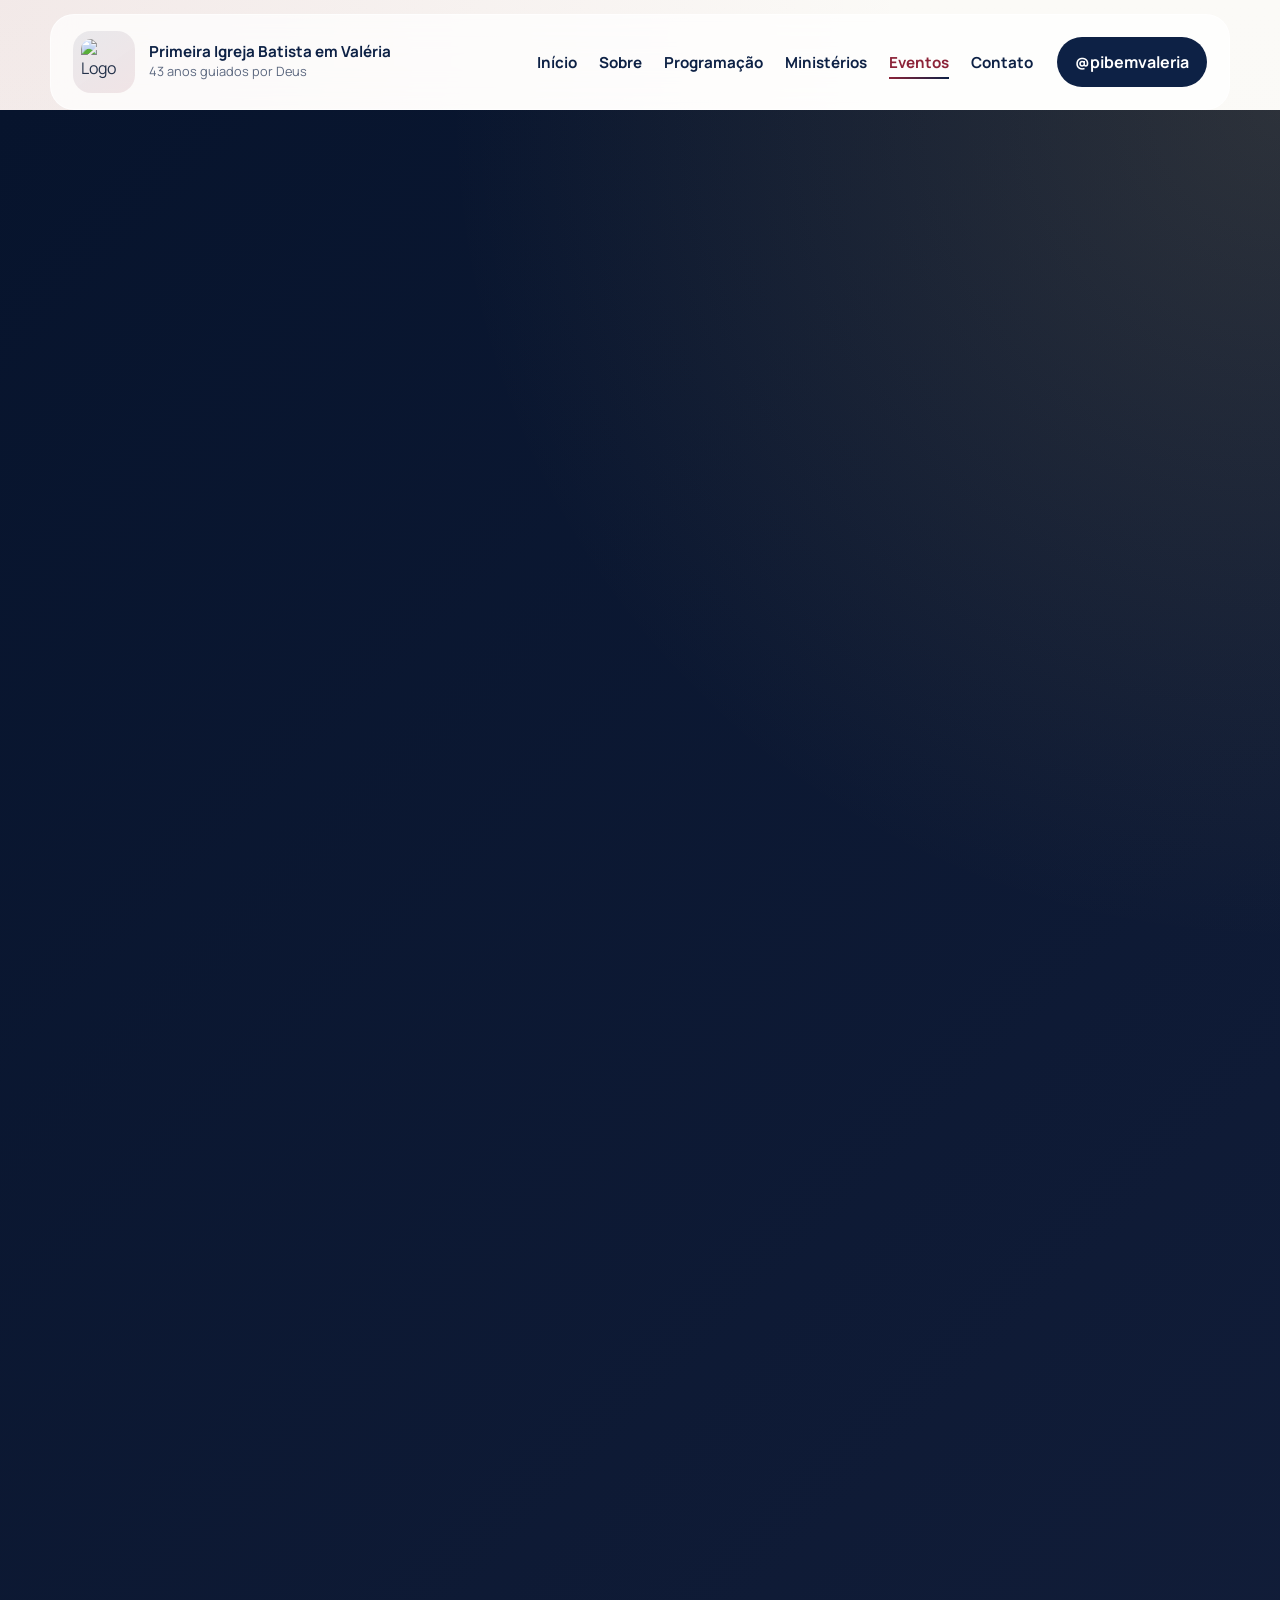
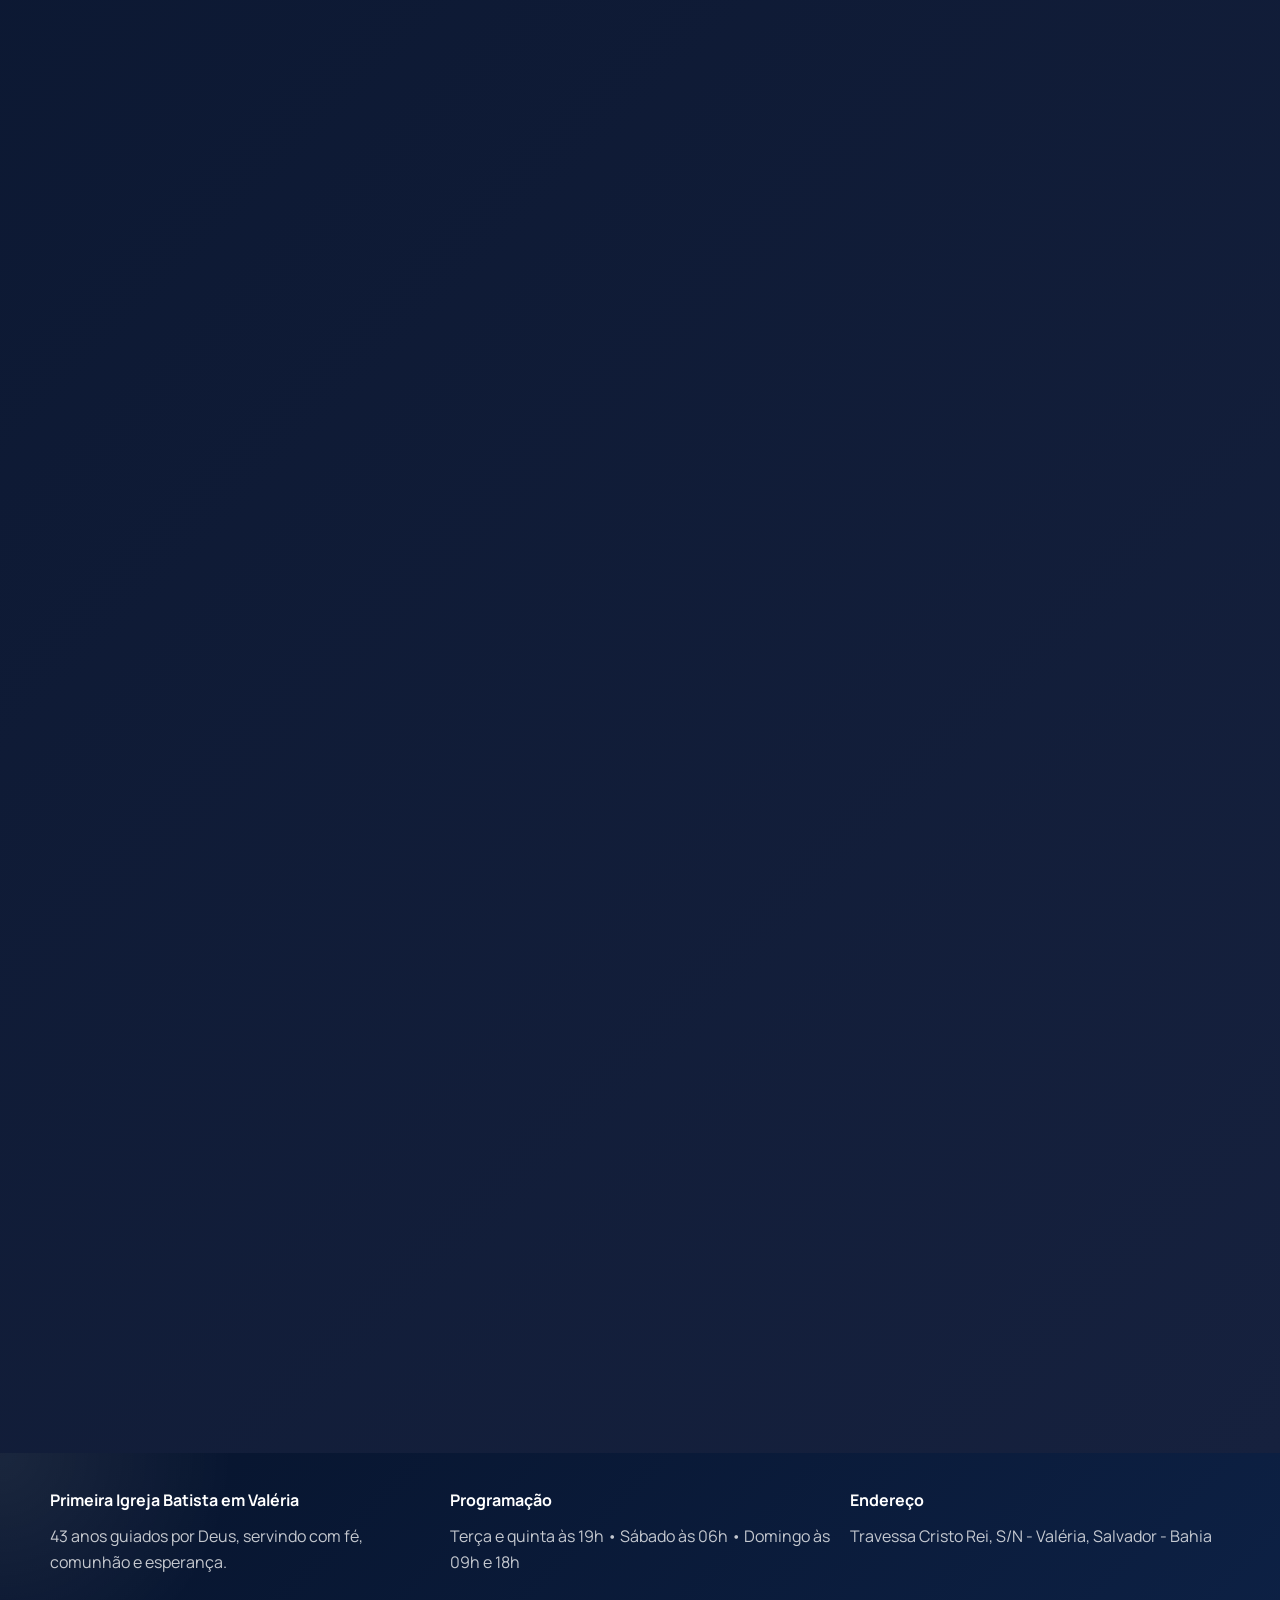
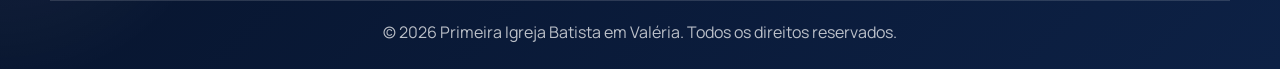
==== commit 3eb9e7fb: "Adiciona vídeo do aniversário na galeria de eventos Player nativo (vídeo local em vez de embed do In" ====
--- a/eventos.html
+++ b/eventos.html
@@ -86,8 +86,17 @@
 
       <div class="section-heading center light reveal preachers-heading"><p class="section-kicker">Registro</p><h2>Galeria do evento</h2></div>
       <div class="gallery-grid gallery-grid--compact">
-        <a class="gallery-card reveal" href="https://www.instagram.com/reel/DdOfcXuCJEB/" target="_blank" rel="noreferrer"><span class="gallery-badge"><svg viewBox="0 0 24 24" width="11" height="11" aria-hidden="true" fill="currentColor"><path d="M8 5v14l11-7z"/></svg>Reel</span><div class="gallery-copy"><h3>Um tempo de adoração</h3><p>Reviva o louvor da noite de abertura da conferência.</p><span class="gallery-cta">Assistir no Instagram<svg viewBox="0 0 24 24" width="13" height="13" aria-hidden="true" fill="none" stroke="currentColor" stroke-width="2.5" stroke-linecap="round" stroke-linejoin="round"><path d="M7 17 17 7M9 7h8v8"/></svg></span></div></a>
-        <a class="gallery-card reveal" href="https://www.instagram.com/reel/DdP4ZI1tBue/" target="_blank" rel="noreferrer"><span class="gallery-badge"><svg viewBox="0 0 24 24" width="11" height="11" aria-hidden="true" fill="currentColor"><path d="M8 5v14l11-7z"/></svg>Reel</span><div class="gallery-copy"><h3>Unidos em oração</h3><p>Um momento de comunhão e intercessão durante a conferência.</p><span class="gallery-cta">Assistir no Instagram<svg viewBox="0 0 24 24" width="13" height="13" aria-hidden="true" fill="none" stroke="currentColor" stroke-width="2.5" stroke-linecap="round" stroke-linejoin="round"><path d="M7 17 17 7M9 7h8v8"/></svg></span></div></a>
+        <a class="gallery-card reveal" href="https://www.instagram.com/reel/DdOfcXuCJEB/" target="_blank" rel="noreferrer"><img class="gallery-image" src="instagram-post-adoracao.png" width="470" height="621" loading="lazy" alt="Membros da igreja de mãos erguidas durante a noite de louvor da Conferência de Aniversário"><span class="gallery-badge"><svg viewBox="0 0 24 24" width="11" height="11" aria-hidden="true" fill="currentColor"><path d="M8 5v14l11-7z"/></svg>Reel</span><div class="gallery-copy"><h3>Um tempo de adoração</h3><p>Reviva o louvor da noite de abertura da conferência.</p><span class="gallery-cta">Assistir no Instagram<svg viewBox="0 0 24 24" width="13" height="13" aria-hidden="true" fill="none" stroke="currentColor" stroke-width="2.5" stroke-linecap="round" stroke-linejoin="round"><path d="M7 17 17 7M9 7h8v8"/></svg></span></div></a>
+        <a class="gallery-card reveal" href="https://www.instagram.com/reel/DdP4ZI1tBue/" target="_blank" rel="noreferrer"><img class="gallery-image" src="instagram-post-oracao.png" width="466" height="622" loading="lazy" alt="Membros da igreja de mãos dadas em oração durante a Conferência de Aniversário"><span class="gallery-badge"><svg viewBox="0 0 24 24" width="11" height="11" aria-hidden="true" fill="currentColor"><path d="M8 5v14l11-7z"/></svg>Reel</span><div class="gallery-copy"><h3>Unidos em oração</h3><p>Um momento de comunhão e intercessão durante a conferência.</p><span class="gallery-cta">Assistir no Instagram<svg viewBox="0 0 24 24" width="13" height="13" aria-hidden="true" fill="none" stroke="currentColor" stroke-width="2.5" stroke-linecap="round" stroke-linejoin="round"><path d="M7 17 17 7M9 7h8v8"/></svg></span></div></a>
+      </div>
+
+      <div class="hymn-block reveal">
+        <div class="section-heading center light"><p class="section-kicker">Registro</p><h2>Vídeo do aniversário</h2></div>
+        <div class="hymn-video hymn-video--native">
+          <video controls preload="metadata" playsinline>
+            <source src="video-aniversario.mp4" type="video/mp4">
+          </video>
+        </div>
       </div>
 
       <div class="hymn-block reveal">
--- a/style.css
+++ b/style.css
@@ -1426,6 +1426,21 @@
   border: 0;
 }
 
+/* Vídeo local (ex.: gravação de celular): não força 16:9 como o embed do
+   YouTube, já que pode vir vertical. Centraliza numa largura de leitura. */
+.hymn-video--native {
+  aspect-ratio: auto;
+  max-width: 420px;
+  margin: 0 auto;
+  background: var(--navy-deep);
+}
+
+.hymn-video--native video {
+  display: block;
+  width: 100%;
+  height: auto;
+}
+
 /* ===== COMO CHEGAR ===== */
 .location-panel {
   display: grid;
